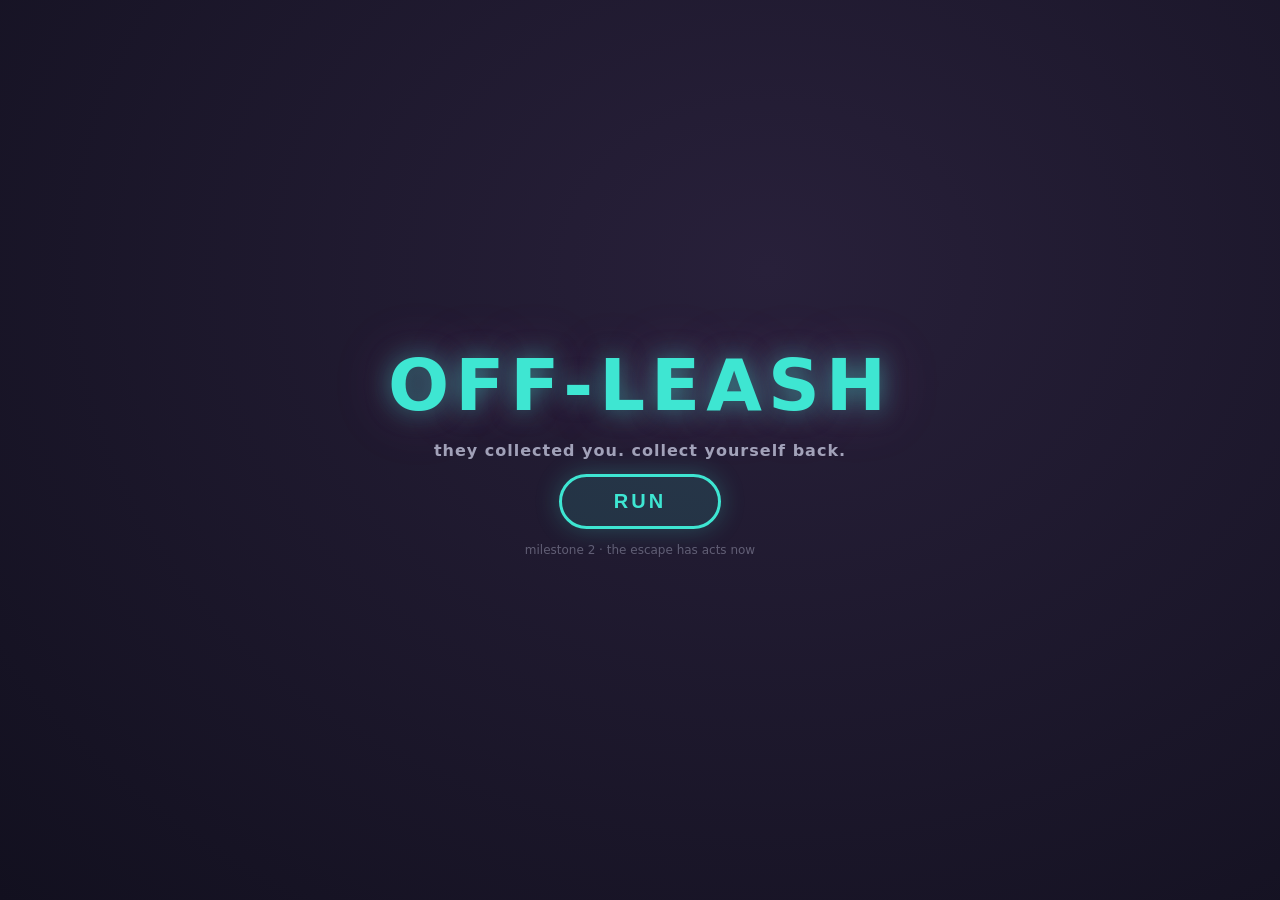
==== index.html @ 7fba140c "M2 run loop: seeded mission boards (5 offered, clear 3 → act boss), 3 acts w/ regenerating boards, B" ====
<!DOCTYPE html>
<html lang="en">
<head>
<meta charset="utf-8">
<meta name="viewport" content="width=device-width, initial-scale=1, viewport-fit=cover, user-scalable=no">
<title>OFF-LEASH</title>
<meta name="description" content="A moody neon-night brawler roguelike — you are the monster, and you are DONE being collected.">
<meta name="theme-color" content="#1b1523">
<link rel="manifest" href="manifest.json?v=2">
<link rel="icon" href="assets/icons/icon.svg?v=2" type="image/svg+xml">
<meta name="apple-mobile-web-app-capable" content="yes">
<meta name="mobile-web-app-capable" content="yes">
<meta name="apple-mobile-web-app-status-bar-style" content="black-translucent">
<link rel="stylesheet" href="css/main.css?v=2">
<script>
// hub-stats tracker v2
(function(){try{var A="offleash",K="hubdev",d=localStorage.getItem(K);if(!d){d=(self.crypto&&crypto.randomUUID?crypto.randomUUID():Date.now()+"."+Math.random().toString(36).slice(2));localStorage.setItem(K,d);}var u="https://hub-stats.mathiasjob.workers.dev/hit",b=JSON.stringify({app:A,d:d});if(navigator.sendBeacon){navigator.sendBeacon(u,b);}else{fetch(u,{method:"POST",body:b,keepalive:true,mode:"no-cors"});}}catch(e){}})();
</script>
<script>
// boot watchdog: if the game hasn't rendered within 3.5s, nuke SW + caches once and reload
(function(){
  setTimeout(function(){
    if (window.__ol) return;
    if (sessionStorage.getItem('ol_rescued')) return;
    sessionStorage.setItem('ol_rescued', '1');
    Promise.all([
      'serviceWorker' in navigator ? navigator.serviceWorker.getRegistrations().then(function(rs){return Promise.all(rs.map(function(r){return r.unregister()}))}) : null,
      window.caches ? caches.keys().then(function(ks){return Promise.all(ks.map(function(k){return caches.delete(k)}))}) : null
    ]).then(function(){ location.reload(); });
  }, 3500);
})();
</script>
</head>
<body>
<canvas id="game"></canvas>

<div id="stickzone"></div>
<div id="stickbase"><div id="stickknob"></div></div>

<div id="buttons">
  <button class="btn small" id="ab1btn"><span class="lbl">◐</span><b class="cdnum"></b></button>
  <button class="btn small" id="ab2btn"><span class="lbl">⚟</span><b class="cdnum"></b></button>
  <button class="btn small" id="ab3btn"><span class="lbl">◎</span><b class="cdnum"></b></button>
  <button class="btn" id="dashbtn"><span class="lbl">DASH</span></button>
  <button class="btn" id="jumpbtn"><span class="lbl">JUMP</span></button>
  <button class="btn big" id="atkbtn"><span class="lbl">A</span></button>
</div>

<div id="hud">
  <div id="hpbar"><i id="hpfill"></i></div>
  <span id="runline"></span>
  <button id="mutebtn">♪</button>
</div>
<div id="toast"></div>

<div id="title">
  <h1>OFF-LEASH</h1>
  <p>they collected you. collect yourself back.</p>
  <button id="startbtn">RUN</button>
  <span class="mstone">milestone 2 · the escape has acts now</span>
</div>

<div class="overlay" id="board">
  <div class="panel wide">
    <h2 id="boardact"></h2>
    <p id="boardsub" class="dim"></p>
    <div id="missions"></div>
    <button id="practicebtn" class="smallbtn">sparring yard</button>
  </div>
</div>

<div class="overlay" id="defeat">
  <div class="panel">
    <h2>Caught.</h2>
    <p id="defcause"></p>
    <p id="defstats" class="dim"></p>
    <button id="againbtn" class="bigbtn">Run it back</button>
  </div>
</div>

<div class="overlay" id="victory">
  <div class="panel">
    <h2 class="win">OUT.</h2>
    <p id="winsub"></p>
    <button id="winbtn" class="bigbtn">Run it again</button>
  </div>
</div>

<div id="rotate"><span>📱</span>Turn your phone sideways — the night is wide.</div>

<script type="module" src="js/main.js?v=2"></script>
</body>
</html>
---- css/main.css ----
:root {
  --ink: #1b1523;
  --paper: #d8dbf2;
  --neon: #3ee6d2;
  --pink: #e05fd0;
  --amber: #ffb347;
}
* { margin: 0; padding: 0; box-sizing: border-box; -webkit-tap-highlight-color: transparent; }
html, body {
  height: 100svh;
  overflow: hidden;
  background: var(--ink);
  font-family: 'Segoe UI', system-ui, sans-serif;
  touch-action: none;
  overscroll-behavior: none;
  user-select: none;
  -webkit-user-select: none;
}
canvas#game { position: fixed; inset: 0; image-rendering: pixelated; }

/* ---------- touch layout: stick left, buttons right ---------- */
#stickzone { position: fixed; left: 0; top: 0; width: 45vw; height: 100svh; z-index: 5; }
#stickbase {
  position: fixed; left: 0; top: 0;
  width: 96px; height: 96px;
  border-radius: 50%;
  border: 3px solid rgba(216, 219, 242, 0.35);
  background: rgba(216, 219, 242, 0.08);
  z-index: 4; pointer-events: none; display: none;
  transform: translate(-50%, -50%);
  will-change: transform;
}
#stickbase.show { display: block; }
#stickknob {
  position: absolute; left: 50%; top: 50%;
  width: 44px; height: 44px; border-radius: 50%;
  background: rgba(216, 219, 242, 0.85);
  border: 3px solid var(--ink);
  transform: translate(-50%, -50%);
}

#buttons {
  position: fixed;
  right: max(14px, env(safe-area-inset-right));
  bottom: max(14px, env(safe-area-inset-bottom));
  display: grid;
  grid-template-columns: repeat(3, auto);
  gap: 10px;
  align-items: end;
  z-index: 6;
}
.btn {
  border: 3px solid rgba(216, 219, 242, 0.5);
  border-radius: 50%;
  background: rgba(27, 21, 35, 0.72);
  color: var(--paper);
  font-weight: 800;
  width: 62px; height: 62px;
  display: flex; align-items: center; justify-content: center;
  position: relative;
  touch-action: none;
  box-shadow: 0 0 12px rgba(62, 230, 210, 0.12);
}
.btn:active { background: rgba(62, 230, 210, 0.25); border-color: var(--neon); }
.btn.big { width: 84px; height: 84px; font-size: 26px; border-color: var(--neon); }
.btn.small { width: 52px; height: 52px; opacity: 0.9; }
.btn .lbl { font-size: 13px; letter-spacing: 1px; pointer-events: none; }
.btn.big .lbl { font-size: 30px; }
.btn.cooling { opacity: 0.4; }
.btn .cdnum {
  position: absolute; inset: 0;
  display: flex; align-items: center; justify-content: center;
  font-size: 18px; font-weight: 900; color: var(--paper);
  text-shadow: 0 2px 0 rgba(0, 0, 0, 0.7);
  pointer-events: none;
}

/* ---------- HUD ---------- */
#hud {
  position: fixed;
  top: max(10px, env(safe-area-inset-top));
  left: max(14px, env(safe-area-inset-left));
  right: max(14px, env(safe-area-inset-right));
  display: flex; justify-content: space-between; align-items: center;
  z-index: 7; pointer-events: none;
}
#hpbar {
  width: min(300px, 34vw); height: 14px;
  background: rgba(216, 219, 242, 0.15);
  border: 2px solid rgba(216, 219, 242, 0.4);
  border-radius: 8px; overflow: hidden;
}
#hpfill {
  display: block; height: 100%; width: 100%;
  background: linear-gradient(90deg, var(--neon), #7ef2e2);
  border-radius: 6px;
  transition: width 0.15s;
}
#hpfill.low { background: linear-gradient(90deg, var(--pink), #ff8fa3); }
#mutebtn { pointer-events: auto; background: none; border: none; color: var(--paper); font-size: 18px; cursor: pointer; }

#toast {
  position: fixed; top: 14%;
  left: 50%; transform: translateX(-50%);
  background: rgba(27, 21, 35, 0.88);
  color: var(--paper);
  border: 2px solid rgba(62, 230, 210, 0.4);
  padding: 8px 20px; border-radius: 20px;
  font-size: 15px; font-weight: 700;
  opacity: 0; transition: opacity 0.25s;
  z-index: 8; pointer-events: none; white-space: nowrap;
}
#toast.show { opacity: 1; }

/* ---------- title ---------- */
#title {
  position: fixed; inset: 0; z-index: 20;
  display: flex; flex-direction: column; align-items: center; justify-content: center; gap: 14px;
  background: radial-gradient(ellipse at 60% 30%, #28203a, #12101f);
  transition: opacity 0.4s;
}
#title.hidden { opacity: 0; pointer-events: none; }
#title h1 {
  font-size: clamp(40px, 9vw, 72px);
  color: var(--neon);
  letter-spacing: 6px;
  text-shadow: 0 0 24px rgba(62, 230, 210, 0.5), 0 0 60px rgba(224, 95, 208, 0.3);
}
#title p { color: var(--paper); opacity: 0.7; font-weight: 600; letter-spacing: 1px; }
#title .mstone { color: var(--paper); opacity: 0.35; font-size: 12px; }
#startbtn {
  font-size: 20px; font-weight: 800; letter-spacing: 3px;
  padding: 13px 52px; border-radius: 28px;
  border: 3px solid var(--neon);
  background: rgba(62, 230, 210, 0.12);
  color: var(--neon); cursor: pointer;
  box-shadow: 0 0 24px rgba(62, 230, 210, 0.25);
}
#startbtn:active { background: rgba(62, 230, 210, 0.3); }

/* ---------- overlays ---------- */
.overlay {
  position: fixed; inset: 0; z-index: 25;
  display: none; align-items: center; justify-content: center;
  background: rgba(18, 16, 31, 0.82); padding: 20px;
}
.overlay.show { display: flex; }
.panel {
  background: #241c33;
  border: 3px solid rgba(216, 219, 242, 0.35);
  border-radius: 18px;
  padding: 24px 30px;
  max-width: 440px; text-align: center; color: var(--paper);
  box-shadow: 0 0 40px rgba(224, 95, 208, 0.15);
}
.panel h2 { font-size: 24px; margin-bottom: 8px; color: var(--pink); letter-spacing: 2px; }
.panel p { font-size: 15px; line-height: 1.5; margin-bottom: 10px; }
.panel .dim { opacity: 0.6; font-size: 13px; }
.bigbtn {
  font-size: 16px; font-weight: 800; letter-spacing: 2px;
  padding: 11px 34px; border-radius: 24px;
  border: 3px solid var(--neon);
  background: rgba(62, 230, 210, 0.12); color: var(--neon);
  cursor: pointer; font-family: inherit;
}
.bigbtn:active { background: rgba(62, 230, 210, 0.3); }
.smallbtn {
  font-size: 12px; font-weight: 700; letter-spacing: 1px;
  padding: 7px 18px; border-radius: 16px;
  border: 2px solid rgba(216, 219, 242, 0.35);
  background: none; color: var(--paper); opacity: 0.7;
  cursor: pointer; font-family: inherit; margin-top: 10px;
}
.panel.wide { max-width: 720px; width: 92vw; max-height: 90svh; overflow-y: auto; }
.panel .win { color: var(--neon); }
#runline { color: var(--paper); font-weight: 800; font-size: 13px; letter-spacing: 2px; opacity: 0.85; pointer-events: auto; }
#missions {
  display: grid;
  grid-template-columns: repeat(3, minmax(0, 1fr));
  gap: 10px;
  margin: 12px 0 4px;
  text-align: left;
}
.mission {
  background: rgba(27, 21, 35, 0.7);
  border: 2px solid rgba(216, 219, 242, 0.3);
  border-radius: 12px;
  padding: 10px 12px;
  color: var(--paper);
  font-family: inherit;
  cursor: pointer;
  display: flex; flex-direction: column; gap: 3px;
}
.mission:active { border-color: var(--neon); background: rgba(62, 230, 210, 0.12); }
.mission .mtype { font-size: 10px; font-weight: 900; letter-spacing: 1.5px; color: var(--neon); }
.mission strong { font-size: 14px; }
.mission em { font-size: 11px; opacity: 0.65; font-style: normal; line-height: 1.35; }
.mission .mdanger { font-size: 11px; color: var(--amber); }
.mission.done { opacity: 0.38; border-style: dashed; pointer-events: none; }
.mission.boss { border-color: var(--pink); }
.mission.boss .mtype { color: var(--pink); }
.mission.boss.locked { opacity: 0.45; pointer-events: none; }

/* ---------- rotate hint (this game is LANDSCAPE) ---------- */
#rotate {
  display: none; position: fixed; inset: 0; z-index: 30;
  background: var(--ink); color: var(--paper);
  text-align: center; align-items: center; justify-content: center;
  flex-direction: column; gap: 12px; font-size: 19px; font-weight: 700; padding: 30px;
}
#rotate span { font-size: 52px; display: block; animation: spin 1.6s ease-in-out infinite; }
@keyframes spin { 0%, 25% { transform: rotate(0); } 60%, 100% { transform: rotate(-90deg); } }
@media (orientation: portrait) { #rotate { display: flex; } }
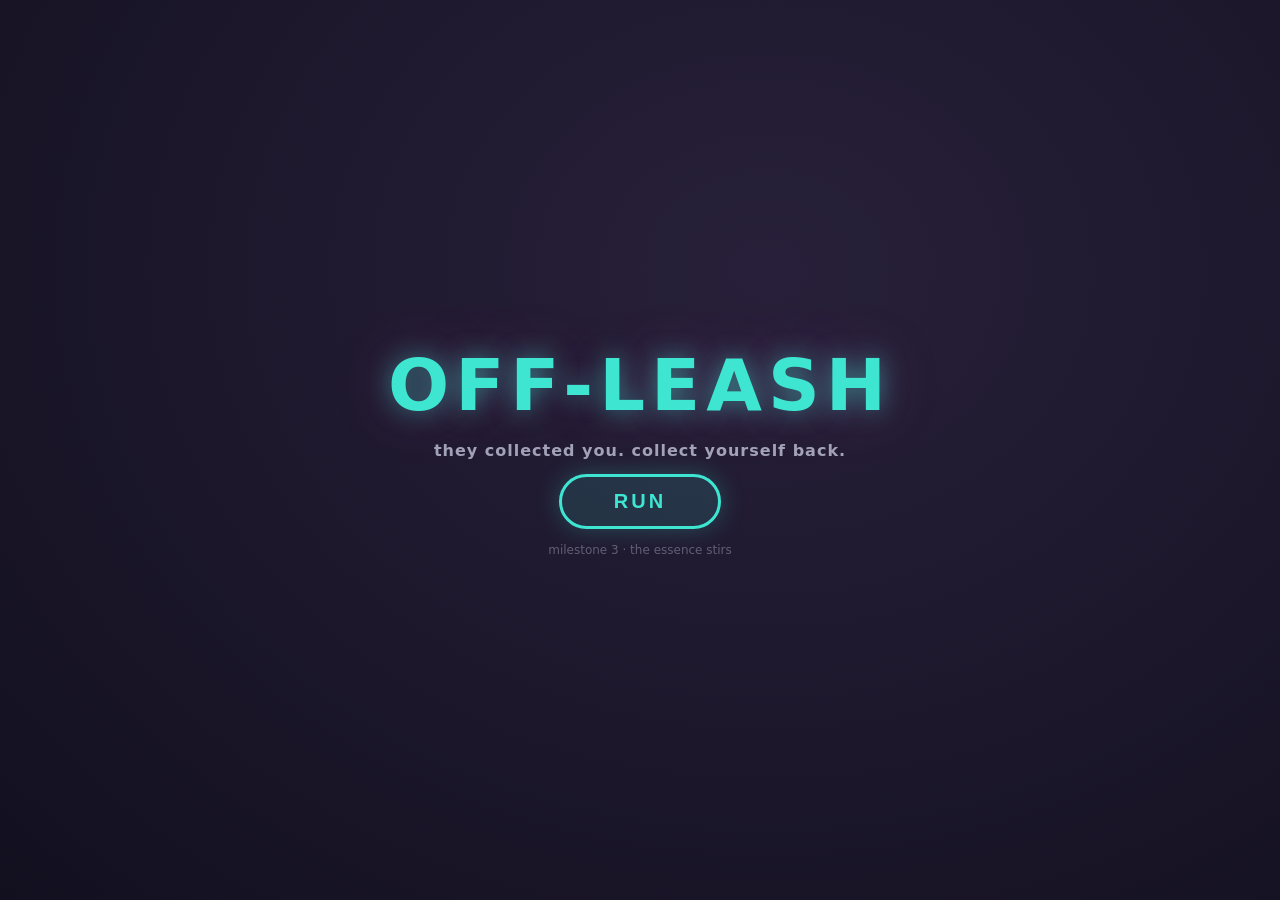
==== commit 424ce2db: "M3 evolution & the 43-move pool: full Pokémon-translated move engine (stances/fields/marks/channels/" ====
--- a/index.html
+++ b/index.html
@@ -57,7 +57,7 @@
   <h1>OFF-LEASH</h1>
   <p>they collected you. collect yourself back.</p>
   <button id="startbtn">RUN</button>
-  <span class="mstone">milestone 2 · the escape has acts now</span>
+  <span class="mstone">milestone 3 · the essence stirs</span>
 </div>
 
 <div class="overlay" id="board">
@@ -66,6 +66,21 @@
     <p id="boardsub" class="dim"></p>
     <div id="missions"></div>
     <button id="practicebtn" class="smallbtn">sparring yard</button>
+  </div>
+</div>
+
+<div class="overlay" id="upgrade">
+  <div class="panel">
+    <h2>The fight taught you something.</h2>
+    <div id="upchoices" class="choicerow"></div>
+  </div>
+</div>
+
+<div class="overlay" id="evolve">
+  <div class="panel">
+    <h2 class="win">The essence stirs.</h2>
+    <p class="dim">What you fought is what you become. Choose.</p>
+    <div id="evochoices" class="choicerow"></div>
   </div>
 </div>
 
--- a/css/main.css
+++ b/css/main.css
@@ -200,6 +200,12 @@
 .mission.boss { border-color: var(--pink); }
 .mission.boss .mtype { color: var(--pink); }
 .mission.boss.locked { opacity: 0.45; pointer-events: none; }
+.choicerow { display: flex; gap: 10px; justify-content: center; flex-wrap: wrap; margin-top: 10px; text-align: left; }
+.choicerow .mission { min-width: 200px; max-width: 240px; }
+.mission.evo { border-color: var(--neon); }
+.btn .lbl { font-size: 9px; letter-spacing: 0.5px; }
+.btn.big .lbl { font-size: 30px; }
+#jumpbtn .lbl, #dashbtn .lbl { font-size: 12px; }
 
 /* ---------- rotate hint (this game is LANDSCAPE) ---------- */
 #rotate {
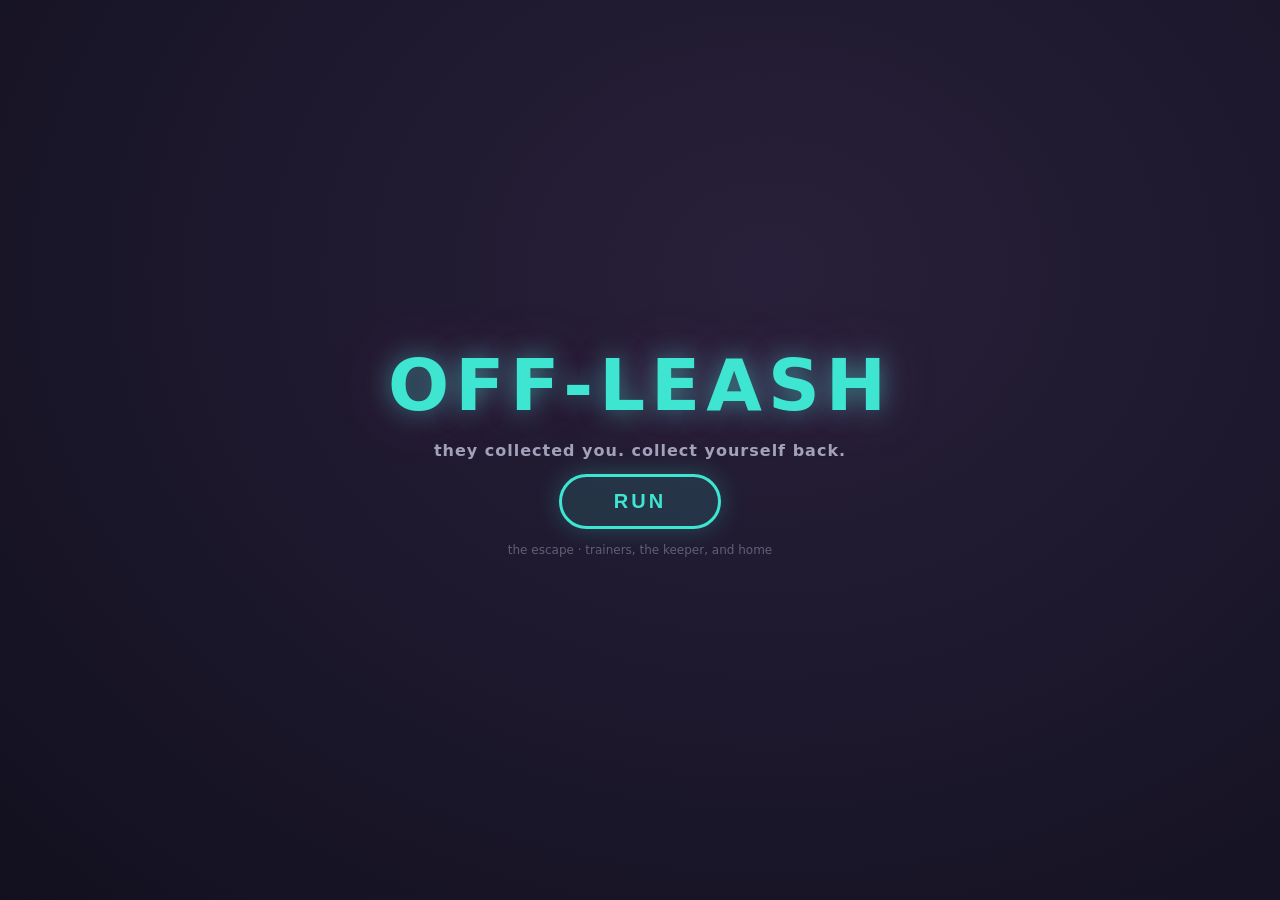
==== commit e6a18476: "M6: the escape night, control-coaching & the full Pursuit ladder + the last of the art (sw v5) - Esc" ====
--- a/index.html
+++ b/index.html
@@ -6,12 +6,12 @@
 <title>OFF-LEASH</title>
 <meta name="description" content="A moody neon-night brawler roguelike — you are the monster, and you are DONE being collected.">
 <meta name="theme-color" content="#1b1523">
-<link rel="manifest" href="manifest.json?v=2">
-<link rel="icon" href="assets/icons/icon.svg?v=2" type="image/svg+xml">
+<link rel="manifest" href="manifest.json?v=5">
+<link rel="icon" href="assets/icons/icon.svg?v=5" type="image/svg+xml">
 <meta name="apple-mobile-web-app-capable" content="yes">
 <meta name="mobile-web-app-capable" content="yes">
 <meta name="apple-mobile-web-app-status-bar-style" content="black-translucent">
-<link rel="stylesheet" href="css/main.css?v=2">
+<link rel="stylesheet" href="css/main.css?v=5">
 <script>
 // hub-stats tracker v2
 (function(){try{var A="offleash",K="hubdev",d=localStorage.getItem(K);if(!d){d=(self.crypto&&crypto.randomUUID?crypto.randomUUID():Date.now()+"."+Math.random().toString(36).slice(2));localStorage.setItem(K,d);}var u="https://hub-stats.mathiasjob.workers.dev/hit",b=JSON.stringify({app:A,d:d});if(navigator.sendBeacon){navigator.sendBeacon(u,b);}else{fetch(u,{method:"POST",body:b,keepalive:true,mode:"no-cors"});}}catch(e){}})();
@@ -52,12 +52,46 @@
   <button id="mutebtn">♪</button>
 </div>
 <div id="toast"></div>
+<div id="coach"></div>
 
 <div id="title">
   <h1>OFF-LEASH</h1>
   <p>they collected you. collect yourself back.</p>
   <button id="startbtn">RUN</button>
-  <span class="mstone">milestone 3 · the essence stirs</span>
+  <span class="mstone">the escape · trainers, the keeper, and home</span>
+</div>
+
+<div class="overlay" id="den">
+  <div class="panel wide">
+    <h2 class="win">THE DEN</h2>
+    <p id="densub" class="dim"></p>
+    <div id="starterrow" class="choicerow"></div>
+    <div id="denshop" class="choicerow"></div>
+    <div id="denpursuit"></div>
+    <div class="denbtns">
+      <button id="beginbtn" class="bigbtn">BEGIN THE ESCAPE</button>
+      <button id="gallerybtn" class="smallbtn">form gallery</button>
+      <button id="densparbtn" class="smallbtn">sparring yard</button>
+    </div>
+  </div>
+</div>
+
+<div class="overlay" id="scene">
+  <div class="panel">
+    <h2 id="scenespeaker" class="win"></h2>
+    <p id="sceneline"></p>
+    <button id="scenenext" class="bigbtn">…</button>
+    <button id="sceneskip" class="smallbtn" style="display:none">skip →</button>
+  </div>
+</div>
+
+<div class="overlay" id="gallery">
+  <div class="panel wide">
+    <button id="galleryclose" class="closex">×</button>
+    <h2>FORMS</h2>
+    <p id="gallerysub" class="dim"></p>
+    <div id="gallerygrid"></div>
+  </div>
 </div>
 
 <div class="overlay" id="board">
@@ -65,6 +99,7 @@
     <h2 id="boardact"></h2>
     <p id="boardsub" class="dim"></p>
     <div id="missions"></div>
+    <button id="boardheal" class="smallbtn" style="display:none"></button>
     <button id="practicebtn" class="smallbtn">sparring yard</button>
   </div>
 </div>
@@ -103,6 +138,6 @@
 
 <div id="rotate"><span>📱</span>Turn your phone sideways — the night is wide.</div>
 
-<script type="module" src="js/main.js?v=2"></script>
+<script type="module" src="js/main.js?v=5"></script>
 </body>
 </html>
--- a/css/main.css
+++ b/css/main.css
@@ -112,6 +112,23 @@
 }
 #toast.show { opacity: 1; }
 
+/* ---------- coach: fading control hints during the first fight ---------- */
+#coach {
+  position: fixed; left: 50%; top: 38%;
+  transform: translate(-50%, -6px);
+  background: rgba(27, 21, 35, 0.82);
+  color: var(--neon);
+  border: 2px solid rgba(62, 230, 210, 0.5);
+  padding: 10px 22px; border-radius: 14px;
+  font-size: 17px; font-weight: 800; letter-spacing: 0.5px;
+  text-align: center; max-width: 78vw; line-height: 1.35;
+  opacity: 0; transition: opacity 0.3s, transform 0.3s;
+  z-index: 9; pointer-events: none;
+  box-shadow: 0 0 26px rgba(62, 230, 210, 0.25);
+}
+#coach.show { opacity: 1; transform: translate(-50%, 0); }
+#coach small { display: block; color: var(--paper); opacity: 0.7; font-size: 12px; font-weight: 600; margin-top: 3px; letter-spacing: 1px; }
+
 /* ---------- title ---------- */
 #title {
   position: fixed; inset: 0; z-index: 20;
@@ -200,7 +217,47 @@
 .mission.boss { border-color: var(--pink); }
 .mission.boss .mtype { color: var(--pink); }
 .mission.boss.locked { opacity: 0.45; pointer-events: none; }
+.mission.locked { opacity: 0.5; border-style: dashed; pointer-events: none; }
+.mission.locked .mtype { color: var(--amber); }
+.denbtns { display: flex; gap: 10px; justify-content: center; align-items: center; margin-top: 12px; flex-wrap: wrap; }
+.closex {
+  position: absolute; top: 8px; right: 10px;
+  width: 36px; height: 36px; border-radius: 50%;
+  border: 2px solid rgba(216,219,242,0.5); background: none;
+  color: var(--paper); font-size: 18px; font-weight: 800; cursor: pointer;
+}
+.panel { position: relative; }
+#gallerygrid {
+  display: grid; grid-template-columns: repeat(5, minmax(0,1fr));
+  gap: 8px; margin-top: 10px;
+}
+.formcell {
+  background: rgba(27,21,35,0.7); border: 2px solid rgba(216,219,242,0.25);
+  border-radius: 10px; padding: 6px 4px; text-align: center;
+  color: var(--paper); font-size: 10px; font-weight: 700;
+}
+.formcell.known { border-color: var(--neon); }
+.formcell .fname { display: block; margin-top: 2px; }
+.starter {
+  background: rgba(27,21,35,0.7); border: 2px solid rgba(216,219,242,0.3);
+  border-radius: 12px; padding: 10px 14px; color: var(--paper);
+  font-weight: 800; letter-spacing: 1px; cursor: pointer; font-family: inherit;
+}
+.starter.picked { border-color: var(--neon); background: rgba(62,230,210,0.12); }
+.starter em { display: block; font-size: 10px; opacity: 0.6; font-style: normal; font-weight: 600; letter-spacing: 0; }
+.shopitem {
+  background: rgba(27,21,35,0.7); border: 2px solid rgba(255,179,71,0.4);
+  border-radius: 10px; padding: 8px 10px; color: var(--paper);
+  font-size: 11px; cursor: pointer; font-family: inherit; text-align: left;
+}
+.shopitem.owned { border-color: var(--neon); opacity: 0.6; pointer-events: none; }
+.shopitem b { color: var(--amber); }
 .choicerow { display: flex; gap: 10px; justify-content: center; flex-wrap: wrap; margin-top: 10px; text-align: left; }
+#denpursuit { margin-top: 10px; }
+.pursuitline { font-size: 12px; color: var(--paper); opacity: 0.9; letter-spacing: 0.5px; }
+.pursuitline b { color: var(--pink); font-size: 14px; }
+.pursuitline em { opacity: 0.7; font-style: normal; }
+.pursuitline .smallbtn { margin-top: 0; padding: 4px 12px; }
 .choicerow .mission { min-width: 200px; max-width: 240px; }
 .mission.evo { border-color: var(--neon); }
 .btn .lbl { font-size: 9px; letter-spacing: 0.5px; }
